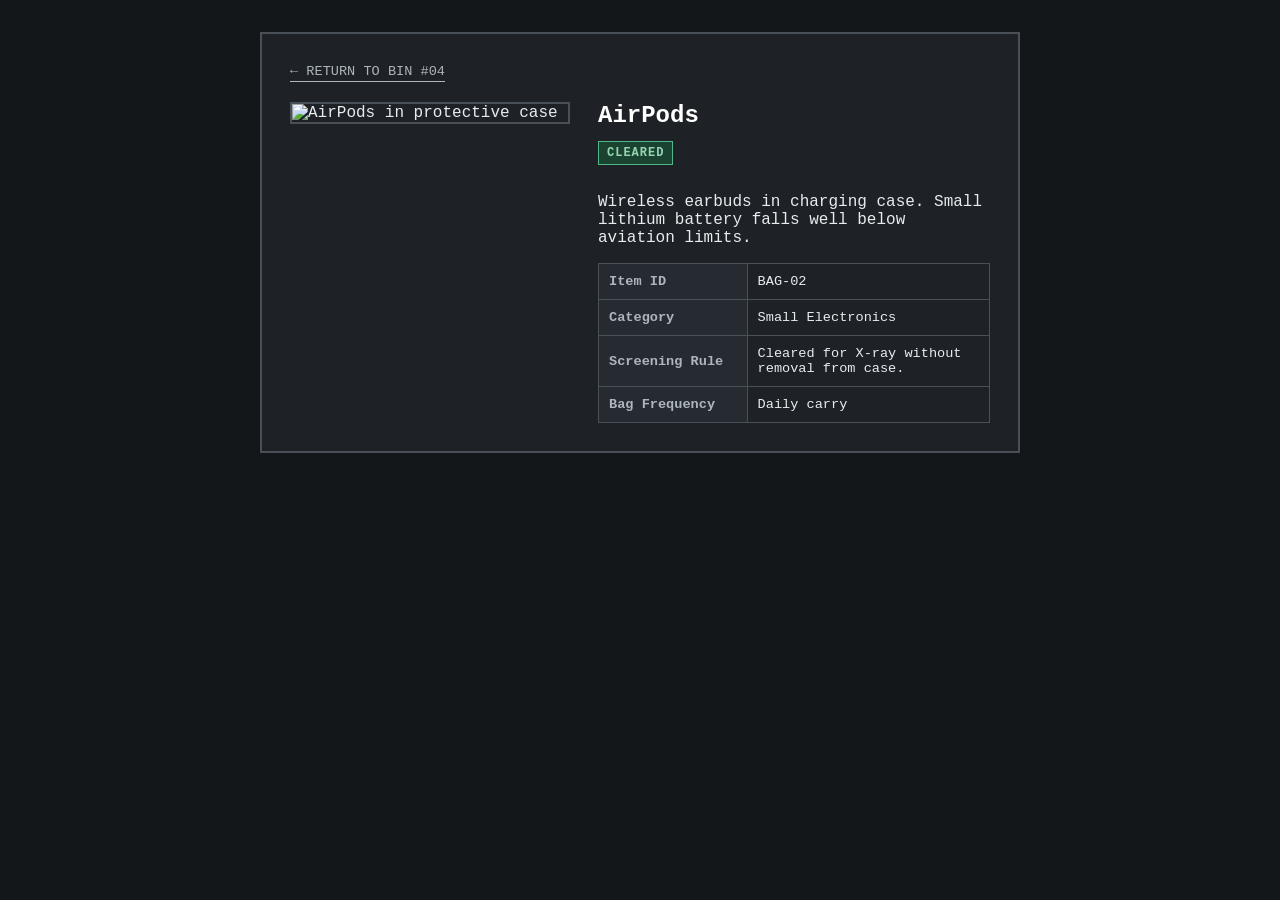
====  airpods.html @ ad526442 "airpods.html" ====
<!DOCTYPE html>
<html lang="en">
<head>
  <meta charset="UTF-8">
  <meta name="viewport" content="width=device-width, initial-scale=1.0">
  <title>AirPods — Screening Log</title>
  <link rel="stylesheet" href="style.css">
</head>
<body>
  <main class="detail-page">
    <a href="index.html" class="back-link">&larr; RETURN TO BIN #04</a>
    <div class="detail-grid">
      <img src="images/airpods.jpg" alt="AirPods in protective case">
      <div class="detail-info">
        <h1>AirPods</h1>
        <p class="status cleared">CLEARED</p>
        <p>Wireless earbuds in charging case. Small lithium battery falls well below aviation limits.</p>
        <table class="spec-table">
          <tr><th>Item ID</th><td>BAG-02</td></tr>
          <tr><th>Category</th><td>Small Electronics</td></tr>
          <tr><th>Screening Rule</th><td>Cleared for X-ray without removal from case.</td></tr>
          <tr><th>Bag Frequency</th><td>Daily carry</td></tr>
        </table>
      </div>
    </div>
  </main>
</body>
</html>
---- style.css ----
* {
  box-sizing: border-box;
}

body {
  font-family: "Courier New", Courier, monospace;
  background-color: #14171a;
  color: #e8ecef;
  margin: 0;
  padding: 32px 20px;
}

.site-header {
  max-width: 1100px;
  margin: 0 auto 32px auto;
  border-bottom: 2px dashed #495057;
  padding-bottom: 16px;
  display: flex;
  justify-content: space-between;
  align-items: baseline;
  flex-wrap: wrap;
}

.site-header h1 {
  font-size: 1.4rem;
  letter-spacing: 2px;
  margin: 0;
  color: #ffffff;
}

.site-header p {
  font-size: 0.9rem;
  color: #adb5bd;
  margin: 6px 0 0 0;
}

.tray-container {
  display: flex;
  flex-wrap: wrap;
  justify-content: center;
  gap: 20px;
  max-width: 1100px;
  margin: 0 auto;
  padding: 24px;
  background-color: #1e2227;
  border: 4px solid #343a40;
}

.item-card {
  background-color: #262b31;
  border: 1px solid #495057;
  padding: 14px;
  width: 190px;
  text-align: left;
  display: flex;
  flex-direction: column;
  justify-content: space-between;
}

.item-card img {
  width: 100%;
  height: 165px;
  object-fit: cover;
  border: 1px solid #343a40;
  margin-bottom: 12px;
}

.item-card h2 {
  font-size: 0.95rem;
  margin: 0 0 10px 0;
  color: #ffffff;
}

.status {
  display: inline-block;
  font-size: 0.75rem;
  font-weight: bold;
  letter-spacing: 1px;
  padding: 4px 8px;
  margin: 0 0 12px 0;
  width: fit-content;
}

/* High-contrast accessible badge colors */
.cleared {
  background-color: #1b4332;
  color: #95d5b2;
  border: 1px solid #52b788;
}

.inspect {
  background-color: #4d3800;
  color: #ffd166;
  border: 1px solid #fca311;
}

.remove {
  background-color: #590d22;
  color: #ffccd5;
  border: 1px solid #ff4d6d;
}

.item-card a {
  display: block;
  text-align: center;
  padding: 8px;
  background-color: #343a40;
  color: #f8f9fa;
  text-decoration: none;
  font-size: 0.8rem;
  border: 1px solid #6c757d;
}

.item-card a:hover {
  background-color: #f8f9fa;
  color: #14171a;
}

.filter-bar {
  max-width: 1100px;
  margin: 0 auto 20px auto;
  display: flex;
  align-items: center;
  gap: 12px;
  flex-wrap: wrap;
  font-size: 0.85rem;
  color: #adb5bd;
}

.filter-bar .status {
  margin: 0;
}

/* Detail Page Layout */
.detail-page {
  max-width: 760px;
  margin: 0 auto;
  background-color: #1e2227;
  border: 2px solid #495057;
  padding: 28px;
}

.back-link {
  display: inline-block;
  margin-bottom: 20px;
  color: #adb5bd;
  text-decoration: none;
  font-size: 0.85rem;
  border-bottom: 1px solid #adb5bd;
  padding-bottom: 2px;
}

.back-link:hover {
  color: #ffffff;
  border-color: #ffffff;
}

.detail-grid {
  display: flex;
  gap: 28px;
  flex-wrap: wrap;
  align-items: flex-start;
}

.detail-grid img {
  width: 280px;
  max-width: 100%;
  border: 2px solid #495057;
}

.detail-info {
  flex: 1;
  min-width: 240px;
}

.detail-info h1 {
  margin: 0 0 12px 0;
  font-size: 1.5rem;
  color: #ffffff;
}

.spec-table {
  width: 100%;
  border-collapse: collapse;
  margin-top: 16px;
  font-size: 0.85rem;
}

.spec-table th,
.spec-table td {
  border: 1px solid #495057;
  padding: 10px;
  text-align: left;
}

.spec-table th {
  background-color: #262b31;
  color: #adb5bd;
  width: 38%;
}
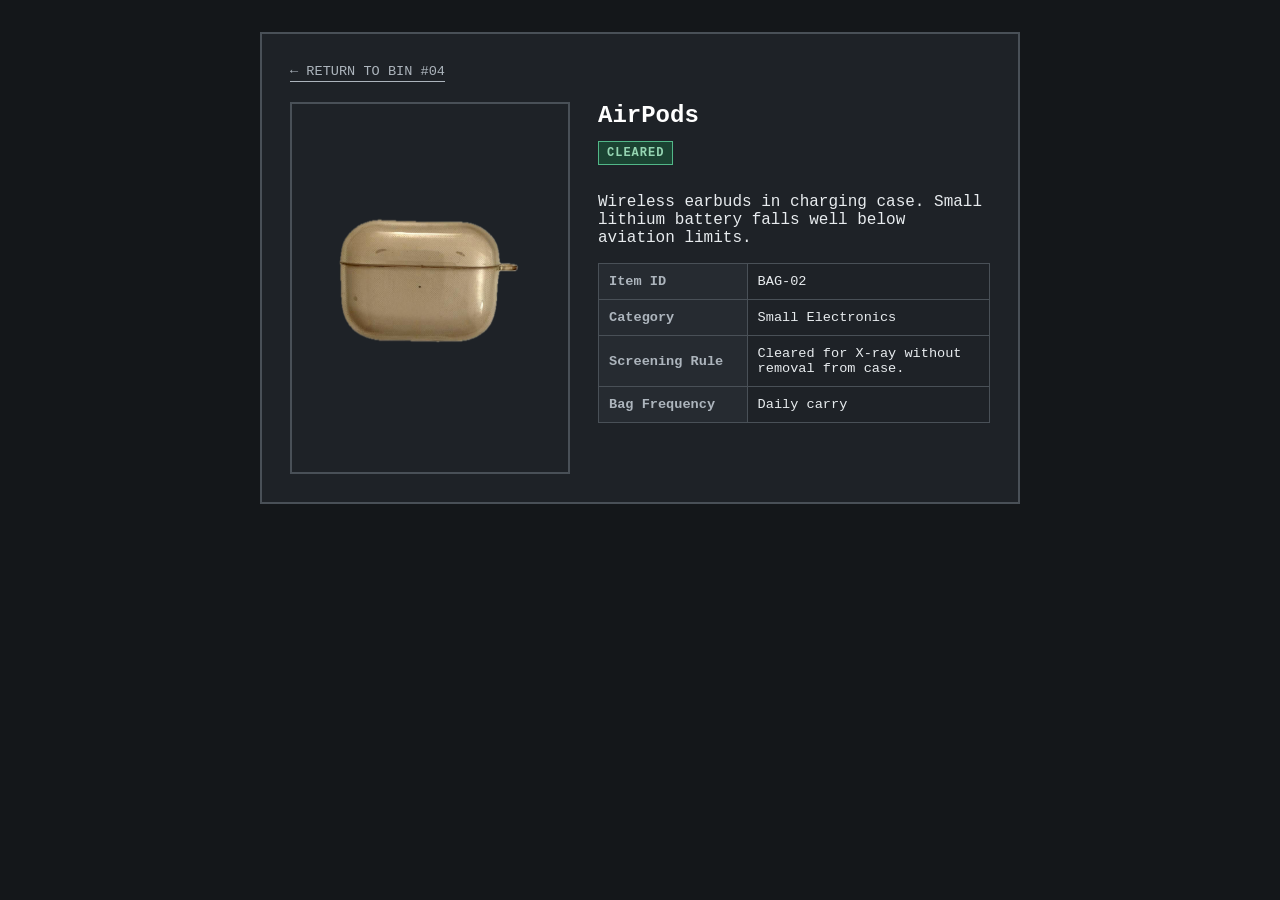
==== commit 2e9c2a51: "airpods.html" ====
--- a/ airpods.html
+++ b/ airpods.html
@@ -10,7 +10,7 @@
   <main class="detail-page">
     <a href="index.html" class="back-link">&larr; RETURN TO BIN #04</a>
     <div class="detail-grid">
-      <img src="images/airpods.jpg" alt="AirPods in protective case">
+      <img src="images /airpods.png" alt="AirPods in protective case">
       <div class="detail-info">
         <h1>AirPods</h1>
         <p class="status cleared">CLEARED</p>
--- a/style.css
+++ b/style.css
@@ -8,6 +8,7 @@
   color: #e8ecef;
   margin: 0;
   padding: 32px 20px;
+  overflow-x: hidden;
 }
 
 .site-header {
@@ -32,6 +33,21 @@
   font-size: 0.9rem;
   color: #adb5bd;
   margin: 6px 0 0 0;
+}
+
+.filter-bar {
+  max-width: 1100px;
+  margin: 0 auto 20px auto;
+  display: flex;
+  align-items: center;
+  gap: 12px;
+  flex-wrap: wrap;
+  font-size: 0.85rem;
+  color: #adb5bd;
+}
+
+.filter-bar .status {
+  margin: 0;
 }
 
 .tray-container {
@@ -46,6 +62,18 @@
   border: 4px solid #343a40;
 }
 
+/* Conveyor belt slide-in motion */
+@keyframes conveyorSlide {
+  from {
+    opacity: 0;
+    transform: translateX(120px);
+  }
+  to {
+    opacity: 1;
+    transform: translateX(0);
+  }
+}
+
 .item-card {
   background-color: #262b31;
   border: 1px solid #495057;
@@ -55,7 +83,25 @@
   display: flex;
   flex-direction: column;
   justify-content: space-between;
-}
+  opacity: 0;
+  animation: conveyorSlide 0.9s ease-out forwards;
+}
+
+.item-card:hover {
+  border-color: #adb5bd;
+}
+
+/* Staggered arrival delays */
+.delay-1 { animation-delay: 0.1s; }
+.delay-2 { animation-delay: 0.25s; }
+.delay-3 { animation-delay: 0.4s; }
+.delay-4 { animation-delay: 0.55s; }
+.delay-5 { animation-delay: 0.7s; }
+.delay-6 { animation-delay: 0.85s; }
+.delay-7 { animation-delay: 1.0s; }
+.delay-8 { animation-delay: 1.15s; }
+.delay-9 { animation-delay: 1.3s; }
+.delay-10 { animation-delay: 1.45s; }
 
 .item-card img {
   width: 100%;
@@ -81,7 +127,6 @@
   width: fit-content;
 }
 
-/* High-contrast accessible badge colors */
 .cleared {
   background-color: #1b4332;
   color: #95d5b2;
@@ -116,21 +161,6 @@
   color: #14171a;
 }
 
-.filter-bar {
-  max-width: 1100px;
-  margin: 0 auto 20px auto;
-  display: flex;
-  align-items: center;
-  gap: 12px;
-  flex-wrap: wrap;
-  font-size: 0.85rem;
-  color: #adb5bd;
-}
-
-.filter-bar .status {
-  margin: 0;
-}
-
 /* Detail Page Layout */
 .detail-page {
   max-width: 760px;
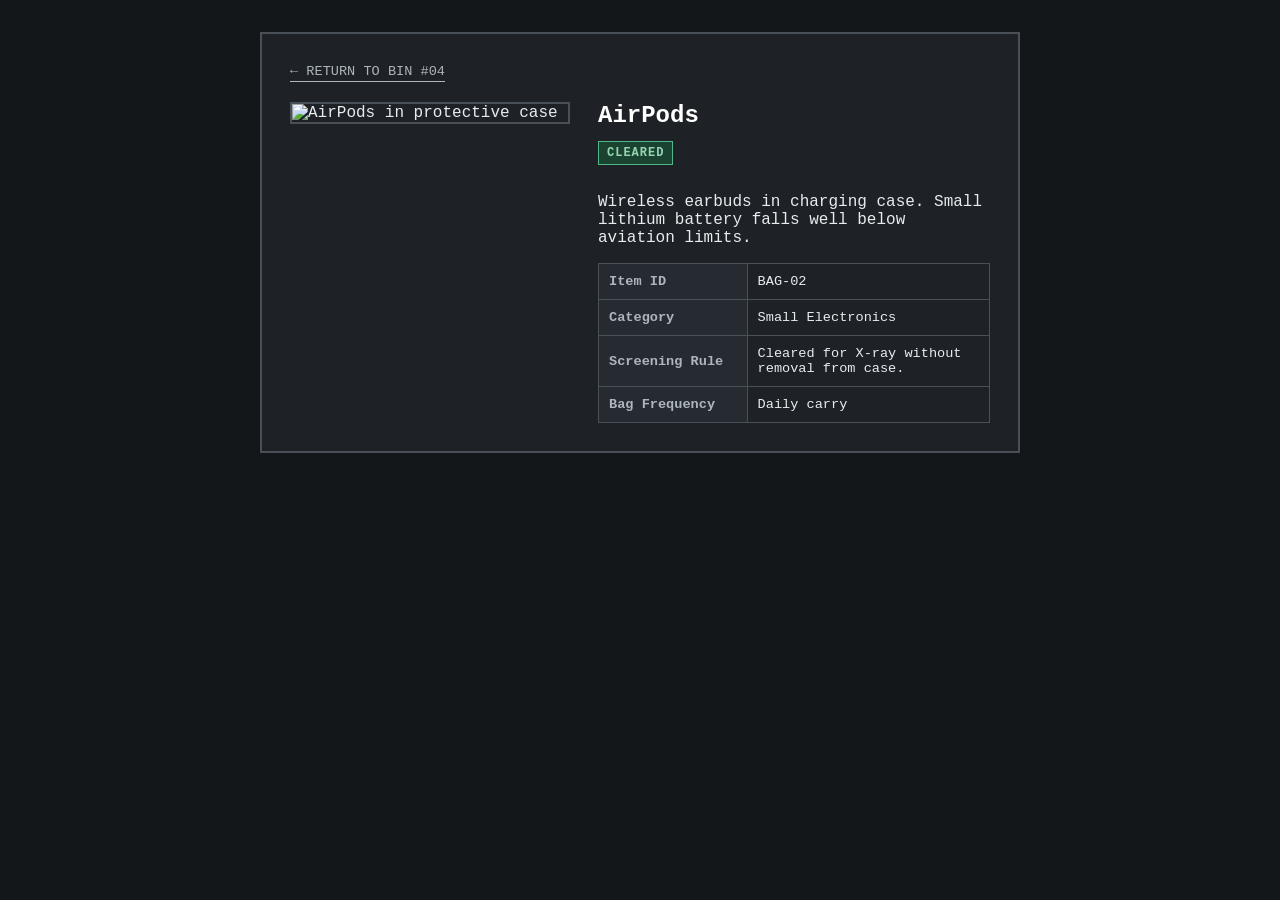
==== commit 54f3093b: "airpods.html" ====
--- a/ airpods.html
+++ b/ airpods.html
@@ -10,7 +10,7 @@
   <main class="detail-page">
     <a href="index.html" class="back-link">&larr; RETURN TO BIN #04</a>
     <div class="detail-grid">
-      <img src="images /airpods.png" alt="AirPods in protective case">
+      <img src="images/airpods.png" alt="AirPods in protective case">
       <div class="detail-info">
         <h1>AirPods</h1>
         <p class="status cleared">CLEARED</p>
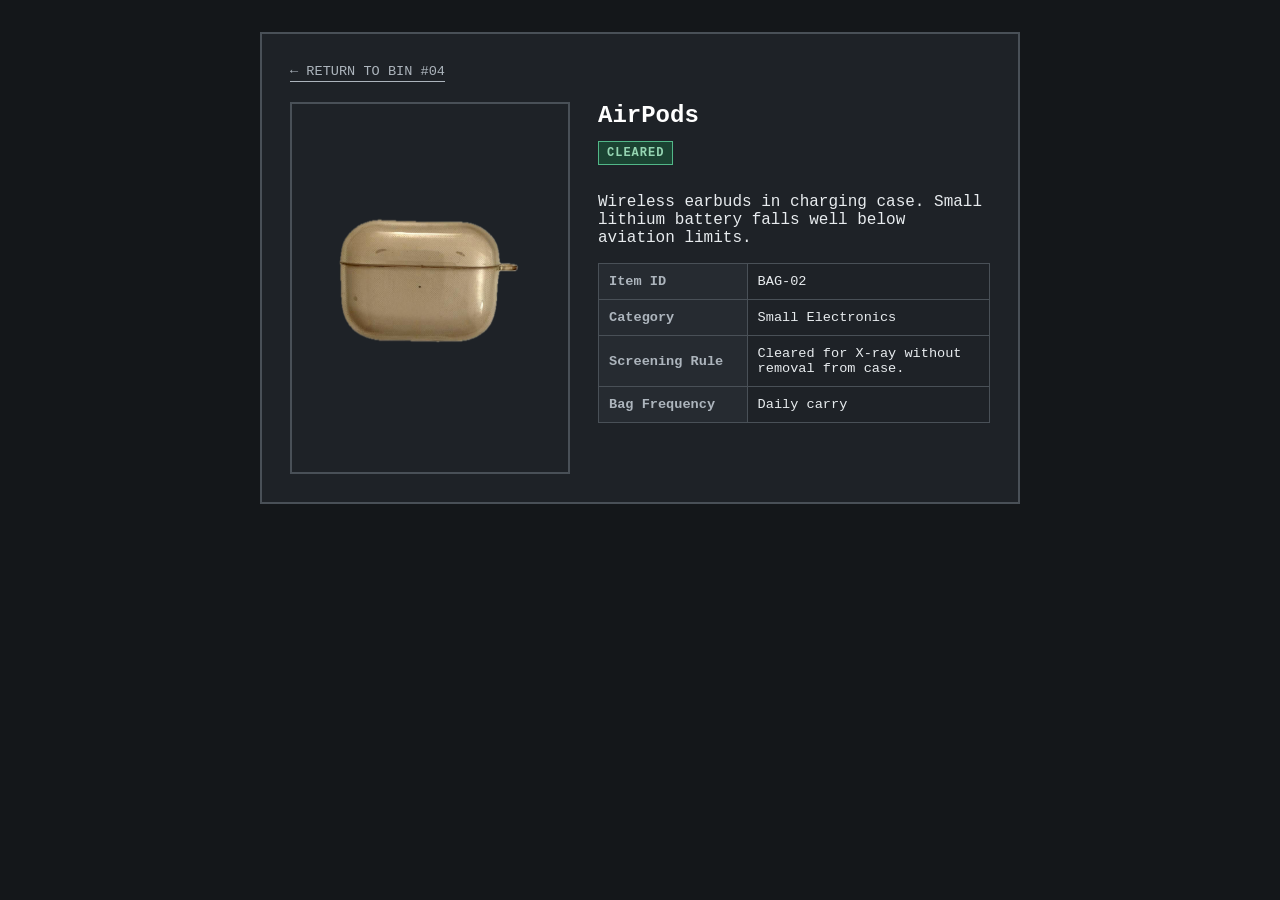
==== commit 7bcd4a39: "wallet.html" ====
--- a/ airpods.html
+++ b/ airpods.html
@@ -10,7 +10,7 @@
   <main class="detail-page">
     <a href="index.html" class="back-link">&larr; RETURN TO BIN #04</a>
     <div class="detail-grid">
-      <img src="images/airpods.png" alt="AirPods in protective case">
+      <img src="images /airpods.png" alt="AirPods in protective case">
       <div class="detail-info">
         <h1>AirPods</h1>
         <p class="status cleared">CLEARED</p>
